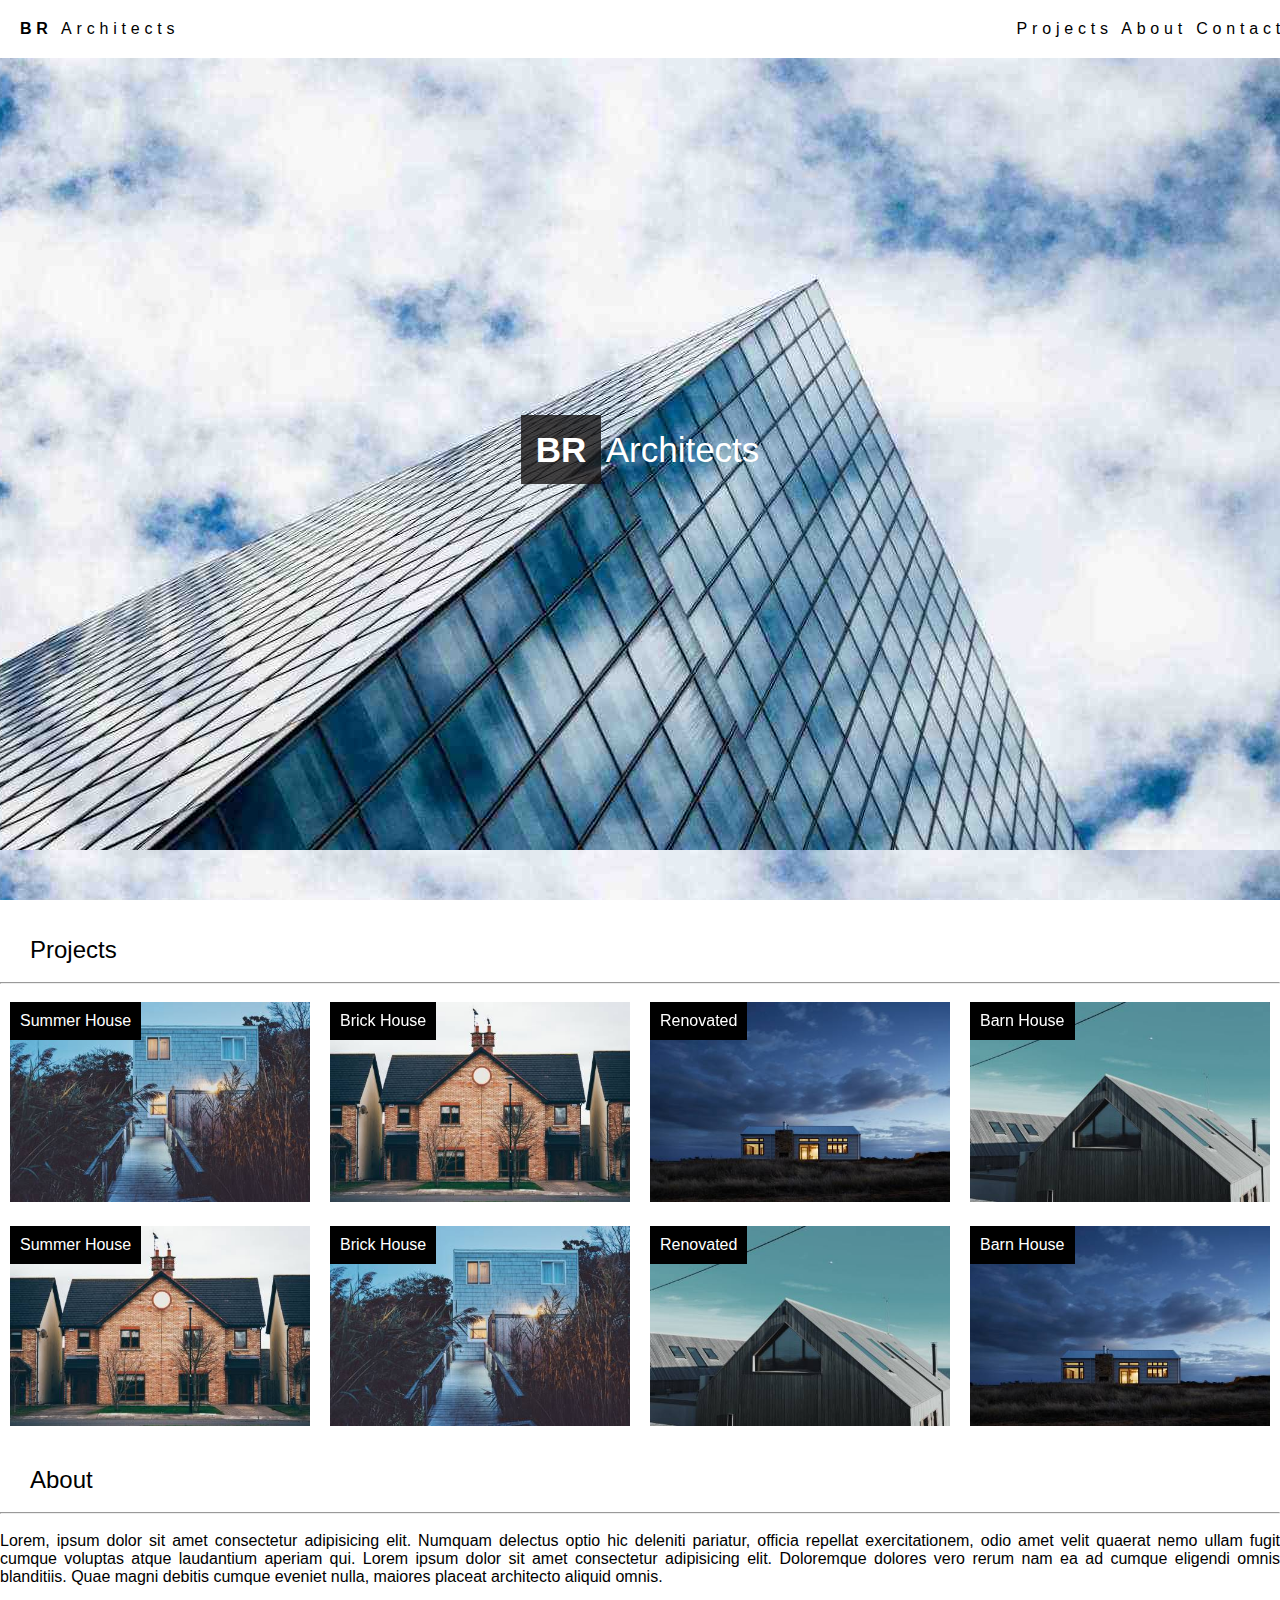
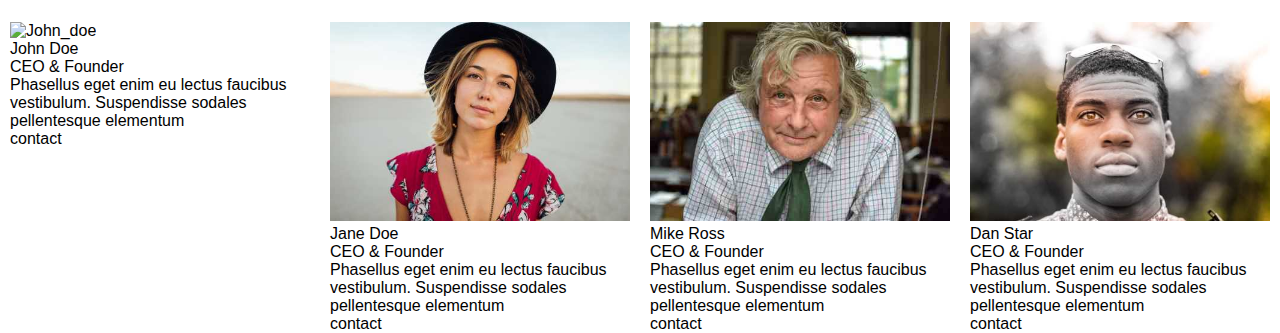
==== index.html @ fa976ca0 "deployer mon projet" ====
<!DOCTYPE html>
<html lang="en">
<head>
    <meta charset="UTF-8">
    <meta name="viewport" content="width=device-width, initial-scale=1.0">
    <link rel="stylesheet" href="style.css">
    <title>Document</title>
</head>
<body>
    <header>
        <div class="navbar">
            <div class="logo">
                <a href=""> <em class="br">BR</em> <em class="archi">Architects</em></a>
            </div>
            <div class="lien">
                <a href="#">Projects</a>
                <a href="#">About</a>
                <a href="#">Contact</a>
            </div>
        </div>
    </header>
    <section>
        <div class="banner">
            <div><p><span>BR</span> <em class="arch">Architects</em></p></div>
        </div> <br>  <br>
        <h2>Projects</h2> <br>
        <hr><br>
        <div class="container">
            <div class="card">
                <div class="card_image">
                <p>Summer House</p>
                <img src="images/House/summer_house.jpg" alt="">
                </div>
            </div>

            <div class="card">
                <div class="card_image">
                <p>Brick House</p>
                <img src="images/House/brick_house.jpg" alt="">
                </div>
            </div>

            <div class="card">
                <div class="card_image">
                <p>Renovated</p>
                <img src="images/House/renovated.jpg" alt="">
                </div>
            </div>

            <div class="card">
                <div class="card_image">
                <p>Barn House</p>
                <img src="images/House/barrn_house.jpg" alt="">
                </div>
            </div>

            <div class="card">
                <div class="card_image">
                <p>Summer House</p>
                <img src="images/House/brick_house.jpg" alt="">
                </div>
            </div>

            <div class="card">
                <div class="card_image">
                <p>Brick House</p>
                <img src="images/House/summer_house.jpg" alt="">
                </div>
            </div>

            <div class="card">
                <div class="card_image">
                <p>Renovated</p>
                <img src="images/House/barrn_house.jpg" alt="">
                </div>
            </div>

            <div class="card">
                <div class="card_image">
                <p>Barn House</p>
                <img src="images/House/renovated.jpg" alt="">
                </div>
            </div>
        </div> <br> <br>
        <h2>About</h2> <br>
        <hr> <br>
        <div class="texte"><p>Lorem, ipsum dolor sit amet consectetur adipisicing elit. Numquam delectus optio hic deleniti pariatur, officia repellat exercitationem, odio amet velit quaerat nemo ullam fugit cumque voluptas atque laudantium aperiam qui. Lorem ipsum dolor sit amet consectetur adipisicing elit. Doloremque dolores vero rerum nam ea ad cumque eligendi omnis blanditiis. Quae magni debitis cumque eveniet nulla, maiores placeat architecto aliquid omnis.
        </p>
    </div>
    <br> <br>
        <div class="container_team">
            <div class="team_card">
                <div class="team_img">
                    <img src="images/personnage/john_Doe.jpg" alt="John_doe">
                </div>
                <div class="team_text">
                    <p class="name">John Doe</p>
                    <p>CEO & Founder</p>
                    <p>Phasellus eget enim eu lectus faucibus vestibulum. Suspendisse sodales pellentesque elementum</p>
                    <a href="#">contact</a>
                </div>
            </div>

            <div class="team_card">
                <div class="team_img">
                    <img src="images/personnage/jane_doe.jpg" alt="Jane_Doe">
                </div>
                <div class="team_text">
                    <p class="name">Jane Doe</p>
                    <p>CEO & Founder</p>
                    <p>Phasellus eget enim eu lectus faucibus vestibulum. Suspendisse sodales pellentesque elementum</p>
                    <a href="#">contact</a>
                </div>
            </div>

            <div class="team_card">
                <div class="team_img">
                    <img src="images/personnage/mike_ross.jpg" alt="Mike_Ross">
                </div>
                <div class="team_text">
                    <p class="name">Mike Ross</p>
                    <p>CEO & Founder</p>
                    <p>Phasellus eget enim eu lectus faucibus vestibulum. Suspendisse sodales pellentesque elementum</p>
                    <a href="#">contact</a>
                </div>
            </div>

            <div class="team_card">
                <div class="team_img">
                    <img src="images/personnage/dan_star.jpg" alt="Dan_Star">
                </div>
                <div class="team_text">
                    <p class="name">Dan Star</p>
                    <p>CEO & Founder</p>
                    <p>Phasellus eget enim eu lectus faucibus vestibulum. Suspendisse sodales pellentesque elementum</p>
                    <a href="#">contact</a>
                </div>
            </div>
        </div>
    </section>
</body>
</html>
---- style.css ----
*{
    margin: 0;
    padding: 0;
}
body{
    font-family: 'Lucida Sans', sans-serif;
}

.navbar{
    letter-spacing: 0.3rem;
    padding: 20px;
    display: flex;
    justify-content: space-between;
    text-align: center;
    position: fixed;
    background-color: white;
    width: 100%;
}

a{
    color: black;
    text-decoration: none;
}

.br{
    font-style: normal;
    font-weight: 900;
}

.archi{
    font-style: normal;
}

.lien{
    margin-right: 15px;
}

a:hover{
    background-color: rgb(89, 146, 146);
    padding: 10px;
}

img{
    width: 100%;
    text-align: center
}

.banner{
    background-image: url(images/personnage/font.jpg);
    background-position: center ;
    height: 100vh;
    display: flex;
    justify-content: center;
    align-items: center;
}

span{
    font-size: 35px;
    font-weight: 900;
    background-color: rgba(22, 20, 20, 0.8);
    padding: 15px;
    color: white;
}

.arch{
    font-style: normal;
    font-size: 35px;
    color: white;
}

.container{
    display: flex;
    flex-wrap: wrap;
    justify-content: center;
    gap: 20px;
}


.card{
    width: 300px;
}

.card p{
    position: absolute;
    background-color: black;
    color: white;
    padding: 10px;
}

h2{
    margin-left: 30px;
    font-weight: 200;
}

.texte{
    text-align: justify;
}

.container_team{
    display: flex;
    flex-wrap: wrap;
    justify-content: center;
    gap: 20px;
}

.team_card{
    width: 300px;
}
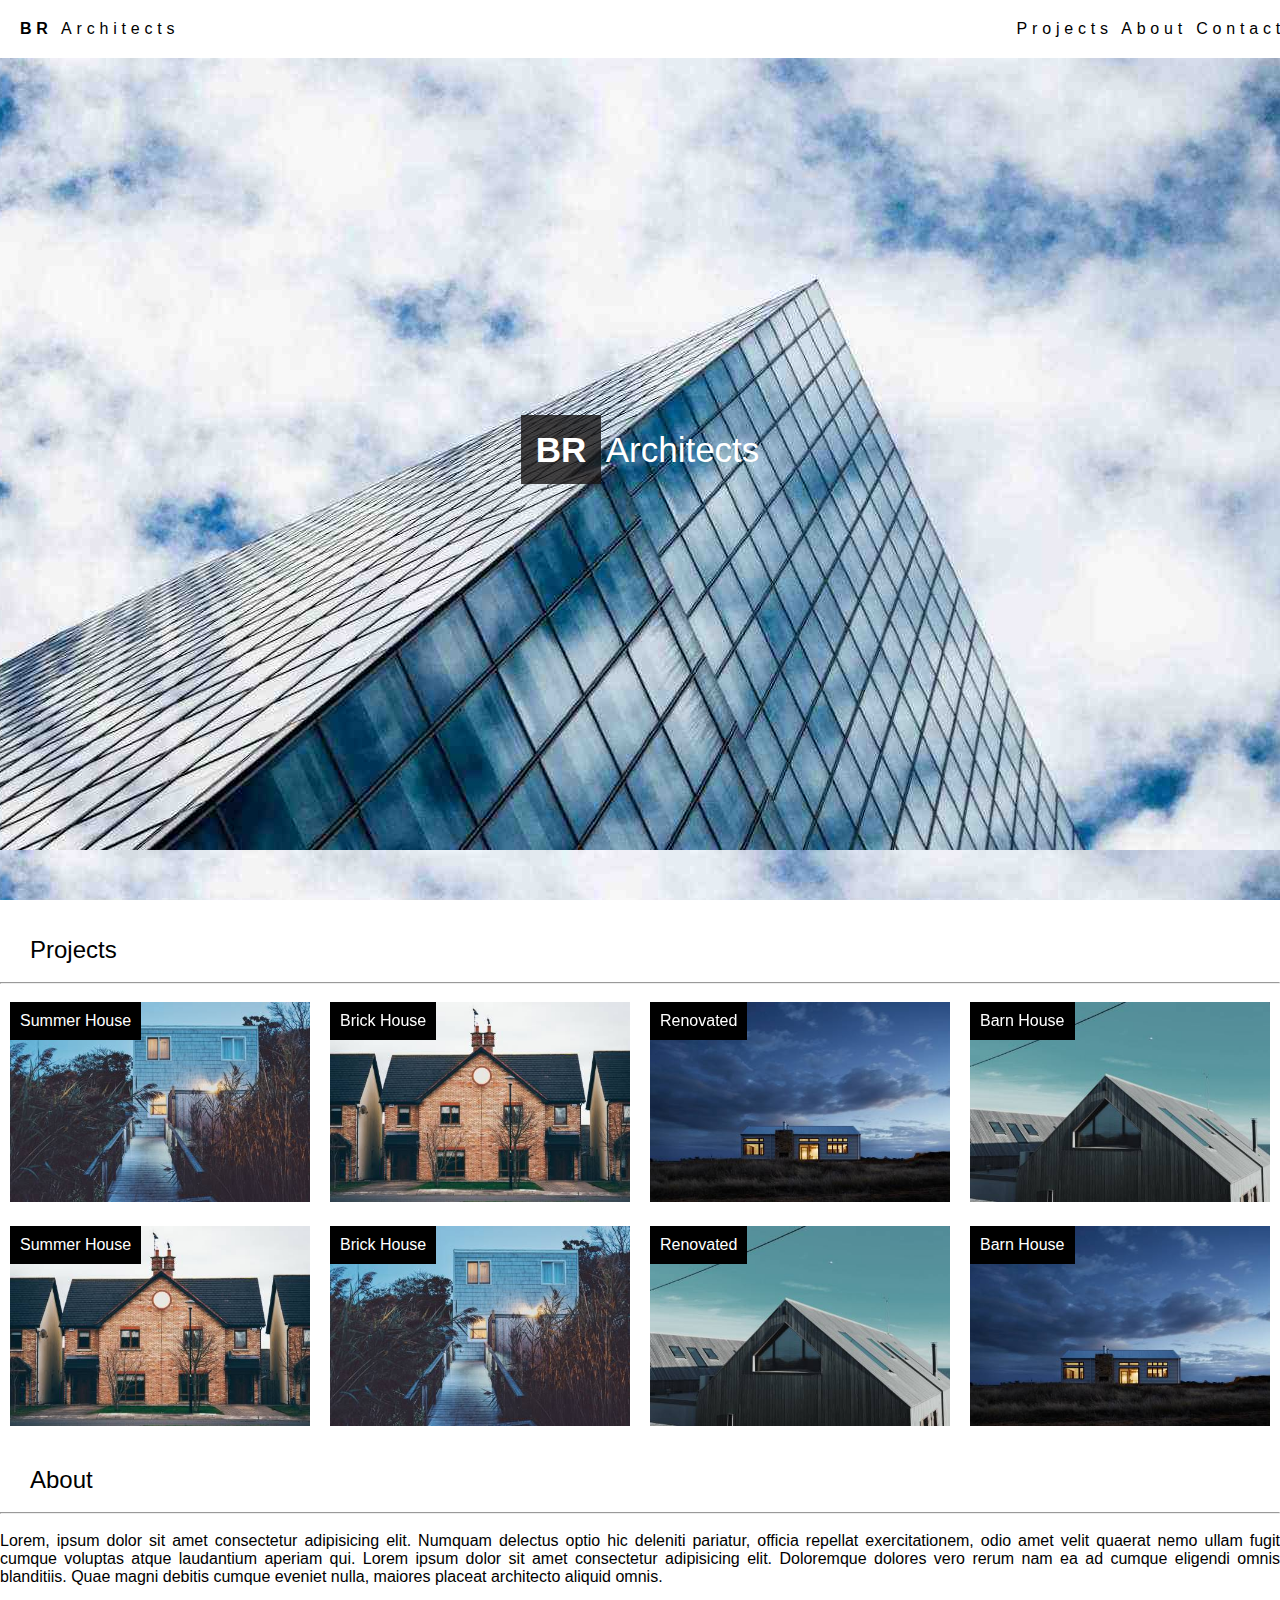
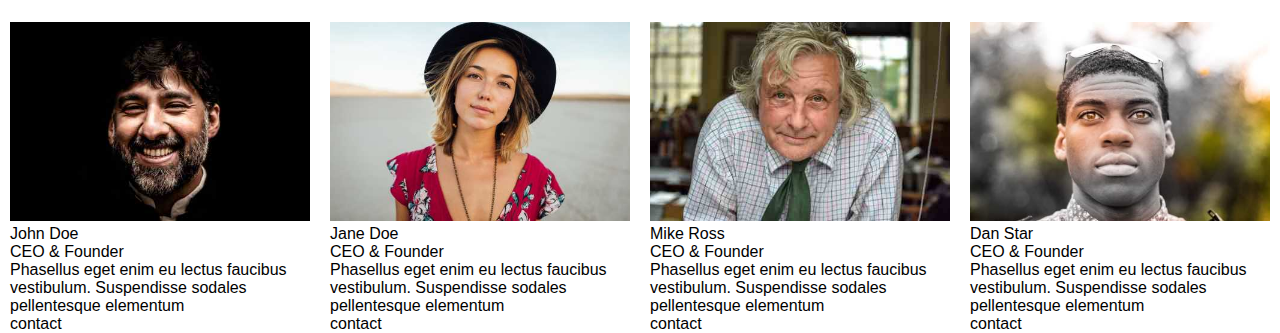
==== commit e62f9cf3: "deployer mon projet" ====
--- a/index.html
+++ b/index.html
@@ -4,7 +4,7 @@
     <meta charset="UTF-8">
     <meta name="viewport" content="width=device-width, initial-scale=1.0">
     <link rel="stylesheet" href="style.css">
-    <title>Document</title>
+    <title>Mon projet</title>
 </head>
 <body>
     <header>
@@ -91,7 +91,7 @@
         <div class="container_team">
             <div class="team_card">
                 <div class="team_img">
-                    <img src="images/personnage/john_Doe.jpg" alt="John_doe">
+                    <img src="images/personnage/john_doe.jpg" alt="John_doe">
                 </div>
                 <div class="team_text">
                     <p class="name">John Doe</p>
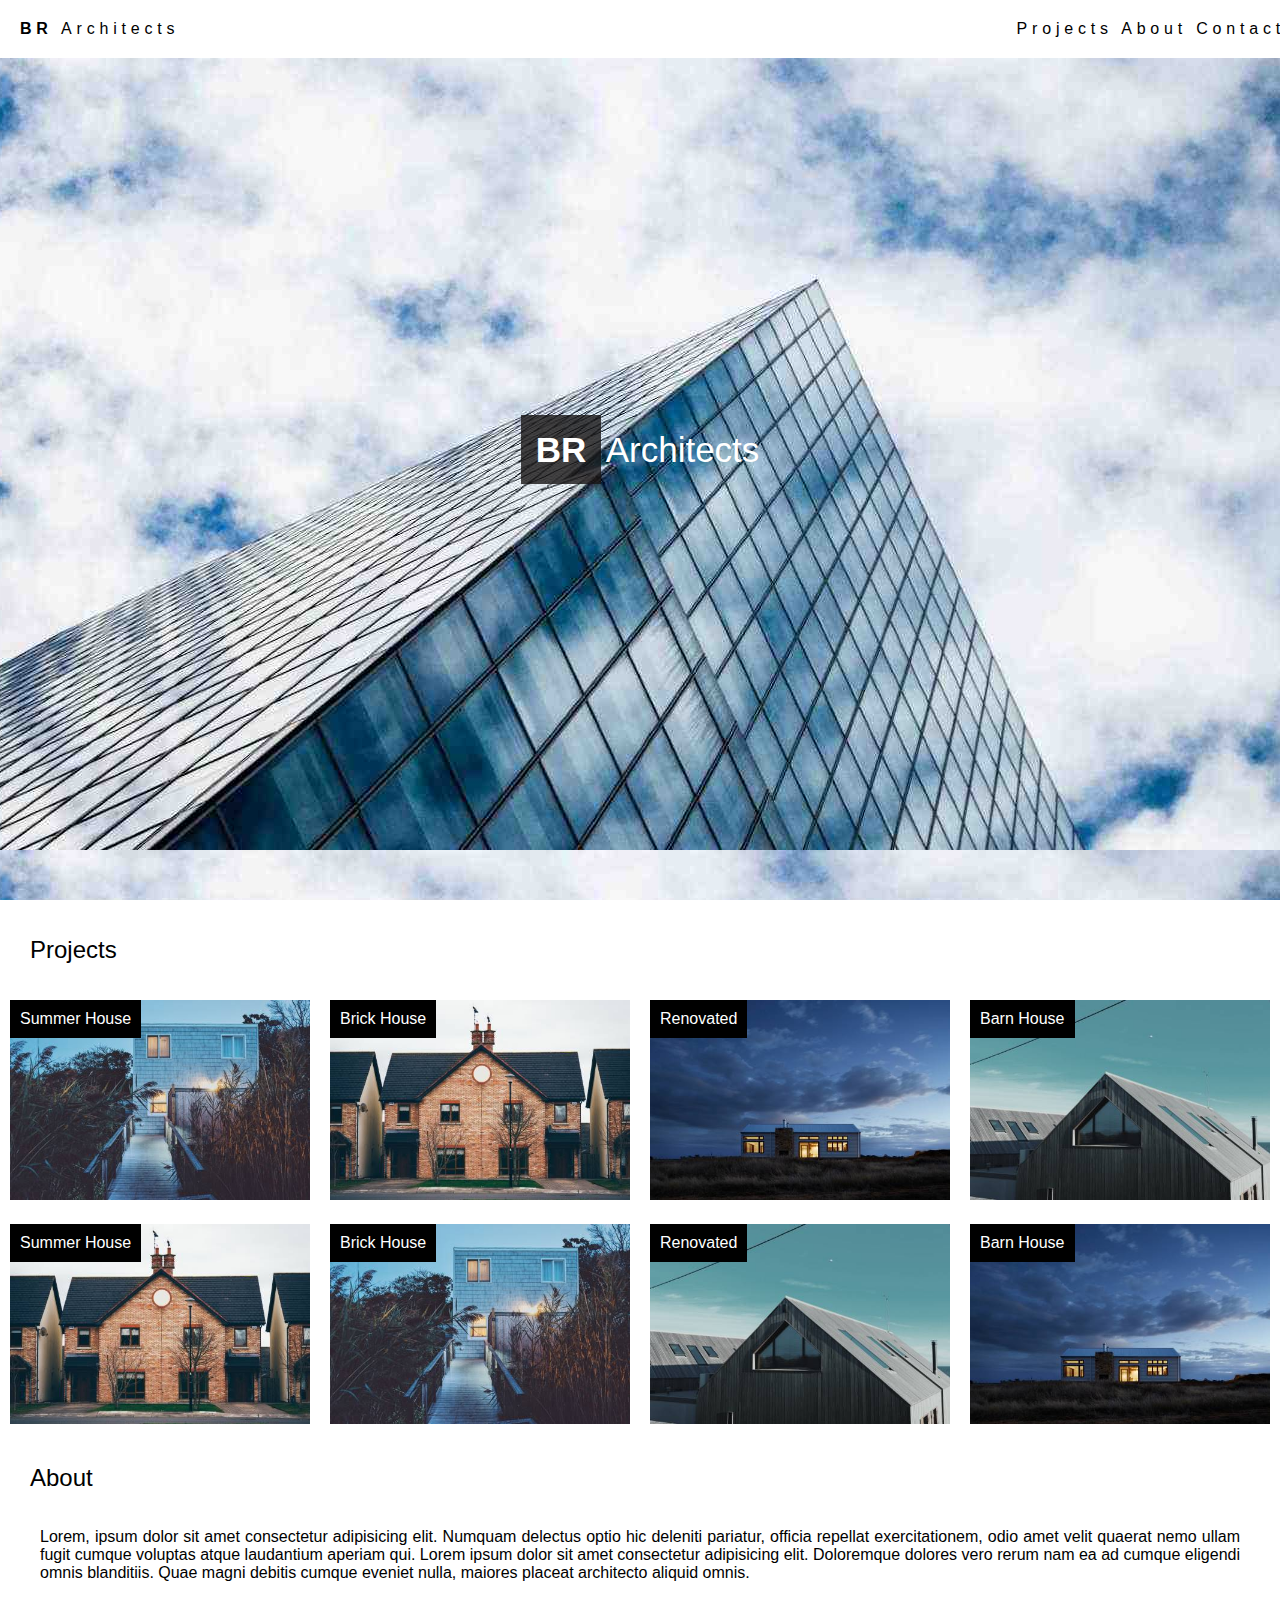
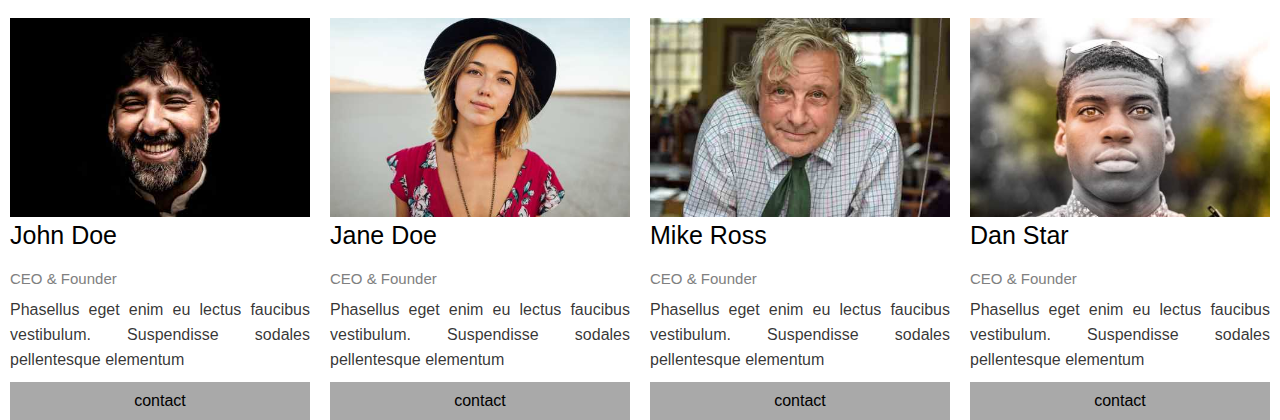
==== commit b0a9144d: "mon site" ====
--- a/index.html
+++ b/index.html
@@ -7,6 +7,7 @@
     <title>Mon projet</title>
 </head>
 <body>
+    <link rel="stylesheet" href="projects.html">
     <header>
         <div class="navbar">
             <div class="logo">
@@ -24,7 +25,7 @@
             <div><p><span>BR</span> <em class="arch">Architects</em></p></div>
         </div> <br>  <br>
         <h2>Projects</h2> <br>
-        <hr><br>
+        <br>
         <div class="container">
             <div class="card">
                 <div class="card_image">
@@ -83,7 +84,7 @@
             </div>
         </div> <br> <br>
         <h2>About</h2> <br>
-        <hr> <br>
+         <br>
         <div class="texte"><p>Lorem, ipsum dolor sit amet consectetur adipisicing elit. Numquam delectus optio hic deleniti pariatur, officia repellat exercitationem, odio amet velit quaerat nemo ullam fugit cumque voluptas atque laudantium aperiam qui. Lorem ipsum dolor sit amet consectetur adipisicing elit. Doloremque dolores vero rerum nam ea ad cumque eligendi omnis blanditiis. Quae magni debitis cumque eveniet nulla, maiores placeat architecto aliquid omnis.
         </p>
     </div>
@@ -95,9 +96,9 @@
                 </div>
                 <div class="team_text">
                     <p class="name">John Doe</p>
-                    <p>CEO & Founder</p>
-                    <p>Phasellus eget enim eu lectus faucibus vestibulum. Suspendisse sodales pellentesque elementum</p>
-                    <a href="#">contact</a>
+                    <p class="info">CEO & Founder</p>
+                    <p class="inf_sup">Phasellus eget enim eu lectus faucibus vestibulum. Suspendisse sodales pellentesque elementum</p>
+                    <div class="ctc"><a href="#">contact</a></div>
                 </div>
             </div>
 
@@ -107,9 +108,9 @@
                 </div>
                 <div class="team_text">
                     <p class="name">Jane Doe</p>
-                    <p>CEO & Founder</p>
-                    <p>Phasellus eget enim eu lectus faucibus vestibulum. Suspendisse sodales pellentesque elementum</p>
-                    <a href="#">contact</a>
+                    <p class="info">CEO & Founder</p>
+                    <p class="inf_sup">Phasellus eget enim eu lectus faucibus vestibulum. Suspendisse sodales pellentesque elementum</p>
+                    <div class="ctc"><a href="#">contact</a></div>
                 </div>
             </div>
 
@@ -119,9 +120,9 @@
                 </div>
                 <div class="team_text">
                     <p class="name">Mike Ross</p>
-                    <p>CEO & Founder</p>
-                    <p>Phasellus eget enim eu lectus faucibus vestibulum. Suspendisse sodales pellentesque elementum</p>
-                    <a href="#">contact</a>
+                    <p class="info">CEO & Founder</p>
+                    <p class="inf_sup">Phasellus eget enim eu lectus faucibus vestibulum. Suspendisse sodales pellentesque elementum</p>
+                    <div class="ctc"><a href="#">contact</a></div>
                 </div>
             </div>
 
@@ -131,9 +132,9 @@
                 </div>
                 <div class="team_text">
                     <p class="name">Dan Star</p>
-                    <p>CEO & Founder</p>
-                    <p>Phasellus eget enim eu lectus faucibus vestibulum. Suspendisse sodales pellentesque elementum</p>
-                    <a href="#">contact</a>
+                    <p class="info">CEO & Founder</p>
+                    <p class="inf_sup">Phasellus eget enim eu lectus faucibus vestibulum. Suspendisse sodales pellentesque elementum</p>
+                    <div class="ctc"><a href="#">contact</a></div>
                 </div>
             </div>
         </div>
--- a/style.css
+++ b/style.css
@@ -15,6 +15,7 @@
     position: fixed;
     background-color: white;
     width: 100%;
+    z-index: 1;
 }
 
 a{
@@ -34,7 +35,6 @@
 .lien{
     margin-right: 15px;
 }
-
 a:hover{
     background-color: rgb(89, 146, 146);
     padding: 10px;
@@ -85,6 +85,7 @@
     background-color: black;
     color: white;
     padding: 10px;
+    
 }
 
 h2{
@@ -94,6 +95,7 @@
 
 .texte{
     text-align: justify;
+    margin: 0 40px;
 }
 
 .container_team{
@@ -105,4 +107,37 @@
 
 .team_card{
     width: 300px;
-}+}
+
+.team_text{
+    text-align: justify;
+}
+
+.name{
+    font-size: 25px;
+    font-weight: 400;
+    margin-bottom: 20px;
+}
+
+.info{
+    font-size: 15px;
+    color: gray;
+    margin-bottom: 10px;
+}
+
+.inf_sup{
+    line-height: 25px;
+    color: rgba(0, 0, 0, 0.8);
+}
+
+.ctc{
+    margin-top: 10px;
+    background-color: darkgrey;
+    text-align: center;
+    padding: 10px;
+}
+
+.ctc:hover{
+    background-color: rgb(27, 31, 29);
+}
+
